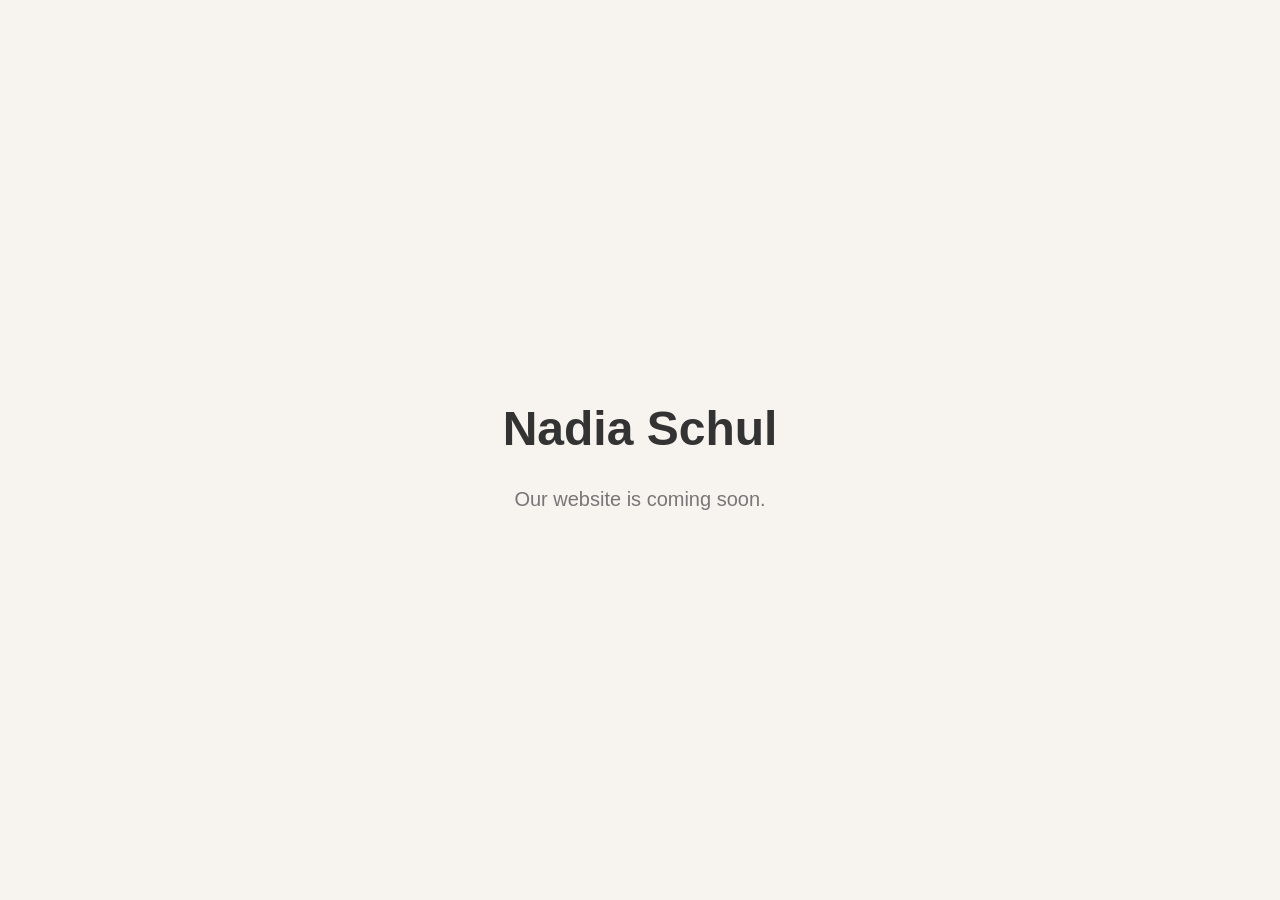
==== index.html @ a3473333 "Update HTML structure and styling" ====
<!DOCTYPE html>
<html lang="en">
<head>
  <meta charset="UTF-8">
  <meta name="viewport"
        content="width=device-width, initial-scale=1">
  <title>Nadia Schul</title>
  <style>
    body {
      margin: 0;
      min-height: 100vh;
      display: flex;
      align-items: center;
      justify-content: center;
      background: #f7f3ee;
      color: #333;
      font-family: Arial, sans-serif;
      text-align: center;
    }
    h1 { font-size: 48px; }
    p { font-size: 20px; color: #777; }
  </style>
</head>
<body>
  <main>
    <h1>Nadia Schul</h1>
    <p>Our website is coming soon.</p>
  </main>
</body>
</html>
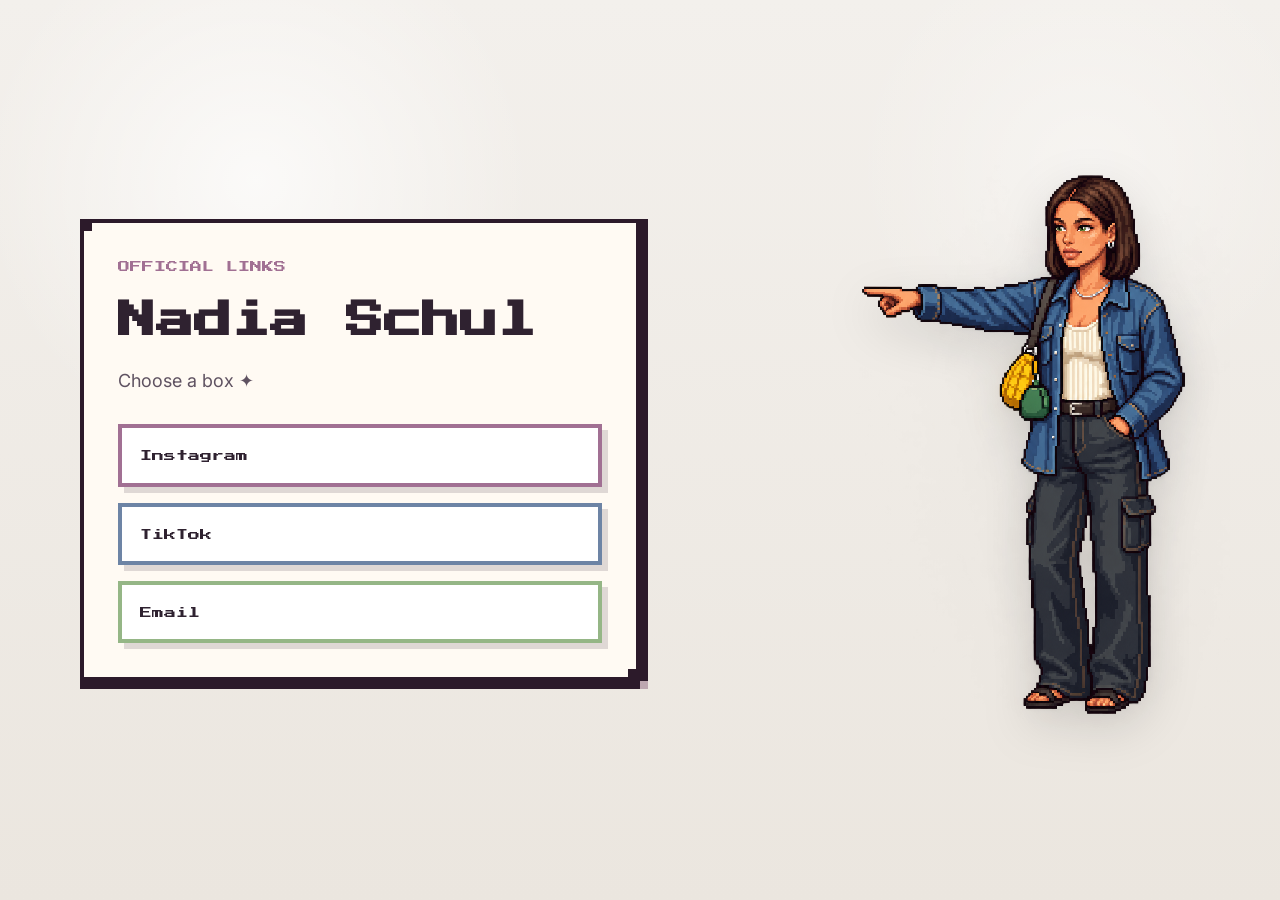
==== commit 8966a33d: "Update Nadia pixel-art landing page 2" ====
--- a/index.html
+++ b/index.html
@@ -1,30 +1,56 @@
-<!DOCTYPE html>
+<!doctype html>
 <html lang="en">
 <head>
   <meta charset="UTF-8">
-  <meta name="viewport"
-        content="width=device-width, initial-scale=1">
+  <meta name="viewport" content="width=device-width, initial-scale=1">
+  <meta name="theme-color" content="#f3f0ec">
+  <meta name="description" content="Nadia Schul — find my official social links.">
+  <meta name="robots" content="index, follow">
+  <link rel="canonical" href="https://nadiaschul.me/">
+  <link rel="icon" type="image/svg+xml" href="./favicon.svg">
+  <link rel="preconnect" href="https://fonts.googleapis.com">
+  <link rel="preconnect" href="https://fonts.gstatic.com" crossorigin>
+  <link href="https://fonts.googleapis.com/css2?family=Press+Start+2P&family=Inter:wght@400;500;600;700&display=swap" rel="stylesheet">
+  <link rel="stylesheet" href="./styles.css">
+  <meta property="og:type" content="website">
+  <meta property="og:title" content="Nadia Schul">
+  <meta property="og:description" content="Official social links for Nadia Schul.">
+  <meta property="og:url" content="https://nadiaschul.me/">
   <title>Nadia Schul</title>
-  <style>
-    body {
-      margin: 0;
-      min-height: 100vh;
-      display: flex;
-      align-items: center;
-      justify-content: center;
-      background: #f7f3ee;
-      color: #333;
-      font-family: Arial, sans-serif;
-      text-align: center;
-    }
-    h1 { font-size: 48px; }
-    p { font-size: 20px; color: #777; }
-  </style>
 </head>
 <body>
-  <main>
-    <h1>Nadia Schul</h1>
-    <p>Our website is coming soon.</p>
+  <main class="landing-page">
+    <section class="scene" aria-labelledby="main-title">
+      <div class="link-box-wrap">
+        <div class="pixel-card" role="region" aria-label="Official social links">
+          <p class="pixel-label">official links</p>
+          <h1 id="main-title">Nadia Schul</h1>
+          <p class="subtitle">Choose a box ✦</p>
+
+          <nav class="link-list" aria-label="Social media links">
+            <a class="pixel-link" href="https://www.instagram.com/nadiaschul.me/" target="_blank" rel="noopener noreferrer" aria-label="Open Instagram">
+              <span class="link-name">Instagram</span>
+            </a>
+
+            <a class="pixel-link" href="https://www.tiktok.com/@nadiaschul" target="_blank" rel="noopener noreferrer" aria-label="Open TikTok">
+              <span class="link-name">TikTok</span>
+            </a>
+
+            <a class="pixel-link" href="mailto:contact@nadiaschul.me" aria-label="Send email to contact@nadiaschul.me">
+              <span class="link-name">Email</span>
+            </a>
+          </nav>
+        </div>
+      </div>
+
+      <figure class="character-wrap">
+        <img
+          class="character"
+          src="./assets/nadia-pixel-character-transparent.png"
+          alt="Pixel-art character of Nadia pointing toward the links box"
+        >
+      </figure>
+    </section>
   </main>
 </body>
 </html>
--- a/styles.css
+++ b/styles.css
@@ -0,0 +1,225 @@
+:root {
+  color-scheme: light;
+  --bg: #f3f0ec;
+  --bg-accent: #ebe6df;
+  --ink: #2f2230;
+  --ink-soft: #5f5261;
+  --card: #fffaf3;
+  --line: #2c1a2a;
+  --shadow: #bda7b0;
+  --pink: #c89cb6;
+  --pink-dark: #a17093;
+  --gold: #e7c85f;
+  --green: #95b686;
+  --blue: #6d84a5;
+  --pixel-border: 4px;
+  --page-pad: clamp(20px, 4vw, 48px);
+  --font-ui: 'Inter', system-ui, sans-serif;
+  --font-pixel: 'Press Start 2P', monospace;
+}
+
+* { box-sizing: border-box; }
+html, body { min-height: 100%; }
+body {
+  margin: 0;
+  font-family: var(--font-ui);
+  background:
+    radial-gradient(circle at 20% 20%, rgba(255,255,255,.7), transparent 22%),
+    radial-gradient(circle at 85% 18%, rgba(255,255,255,.35), transparent 18%),
+    linear-gradient(180deg, var(--bg) 0%, var(--bg-accent) 100%);
+  color: var(--ink);
+}
+
+a {
+  color: inherit;
+  text-decoration: none;
+}
+
+a:focus-visible {
+  outline: 3px solid var(--pink-dark);
+  outline-offset: 4px;
+}
+
+.landing-page {
+  min-height: 100vh;
+  display: grid;
+  place-items: center;
+  padding: var(--page-pad);
+}
+
+.scene {
+  width: min(1180px, 100%);
+  display: grid;
+  grid-template-columns: minmax(320px, 620px) minmax(220px, 1fr);
+  align-items: center;
+  gap: clamp(24px, 4vw, 48px);
+}
+
+.link-box-wrap {
+  display: flex;
+  justify-content: center;
+}
+
+.pixel-card {
+  width: min(100%, 560px);
+  background: var(--card);
+  padding: clamp(22px, 3vw, 34px);
+  border: var(--pixel-border) solid var(--line);
+  box-shadow:
+    8px 0 0 0 var(--line),
+    0 8px 0 0 var(--line),
+    8px 8px 0 0 var(--shadow);
+  position: relative;
+}
+
+.pixel-card::before,
+.pixel-card::after {
+  content: '';
+  position: absolute;
+  width: 12px;
+  height: 12px;
+  background: var(--line);
+}
+
+.pixel-card::before { top: -4px; left: -4px; }
+.pixel-card::after { bottom: -4px; right: -4px; }
+
+.pixel-label {
+  margin: 0 0 18px;
+  font-family: var(--font-pixel);
+  font-size: clamp(10px, 1.2vw, 12px);
+  line-height: 1.8;
+  color: var(--pink-dark);
+  text-transform: uppercase;
+}
+
+h1 {
+  margin: 0;
+  font-family: var(--font-pixel);
+  font-size: clamp(24px, 3.2vw, 38px);
+  line-height: 1.35;
+}
+
+.subtitle {
+  margin: 18px 0 28px;
+  font-size: clamp(14px, 1.8vw, 18px);
+  line-height: 1.7;
+  color: var(--ink-soft);
+}
+
+.link-list {
+  display: grid;
+  gap: 16px;
+}
+
+.pixel-link {
+  display: grid;
+  gap: 8px;
+  padding: 18px 18px 16px;
+  background: #fff;
+  border: var(--pixel-border) solid var(--line);
+  box-shadow: 6px 6px 0 0 rgba(44, 26, 42, .15);
+  transition: transform .18s ease, box-shadow .18s ease, background-color .18s ease;
+}
+
+.pixel-link:hover {
+  transform: translate(-2px, -2px);
+  box-shadow: 10px 10px 0 0 rgba(44, 26, 42, .18);
+  background: #fffdf8;
+}
+
+.pixel-link:nth-child(1) {
+  border-color: var(--pink-dark);
+}
+
+.pixel-link:nth-child(2) {
+  border-color: var(--blue);
+}
+
+.pixel-link:nth-child(3) {
+  border-color: var(--green);
+}
+
+.link-name {
+  font-family: var(--font-pixel);
+  font-size: 12px;
+  line-height: 1.7;
+}
+
+.link-value {
+  font-size: clamp(14px, 1.7vw, 17px);
+  color: var(--ink-soft);
+  word-break: break-word;
+}
+
+.character-wrap {
+  margin: 0;
+  display: flex;
+  justify-content: flex-end;
+  align-items: center;
+}
+
+.character {
+  width: min(100%, 380px);
+  height: auto;
+  display: block;
+  image-rendering: pixelated;
+  image-rendering: crisp-edges;
+  filter: drop-shadow(0 16px 24px rgba(0, 0, 0, .12));
+}
+
+@media (max-width: 920px) {
+  .scene {
+    grid-template-columns: 1fr;
+    justify-items: center;
+    gap: 20px;
+  }
+
+  .link-box-wrap {
+    order: 1;
+    width: 100%;
+  }
+
+  .character-wrap {
+    order: 2;
+    justify-content: center;
+  }
+
+  .character {
+    width: min(100%, 300px);
+  }
+}
+
+@media (max-width: 560px) {
+  .landing-page {
+    padding: 16px;
+  }
+
+  .pixel-card {
+    padding: 20px 16px 18px;
+    box-shadow:
+      6px 0 0 0 var(--line),
+      0 6px 0 0 var(--line),
+      6px 6px 0 0 var(--shadow);
+  }
+
+  .link-name {
+    font-size: 11px;
+  }
+
+  .subtitle {
+    margin-bottom: 22px;
+  }
+
+  .pixel-link {
+    padding: 16px 14px 14px;
+  }
+}
+
+@media (prefers-reduced-motion: reduce) {
+  *, *::before, *::after {
+    animation: none !important;
+    transition: none !important;
+    scroll-behavior: auto !important;
+  }
+}
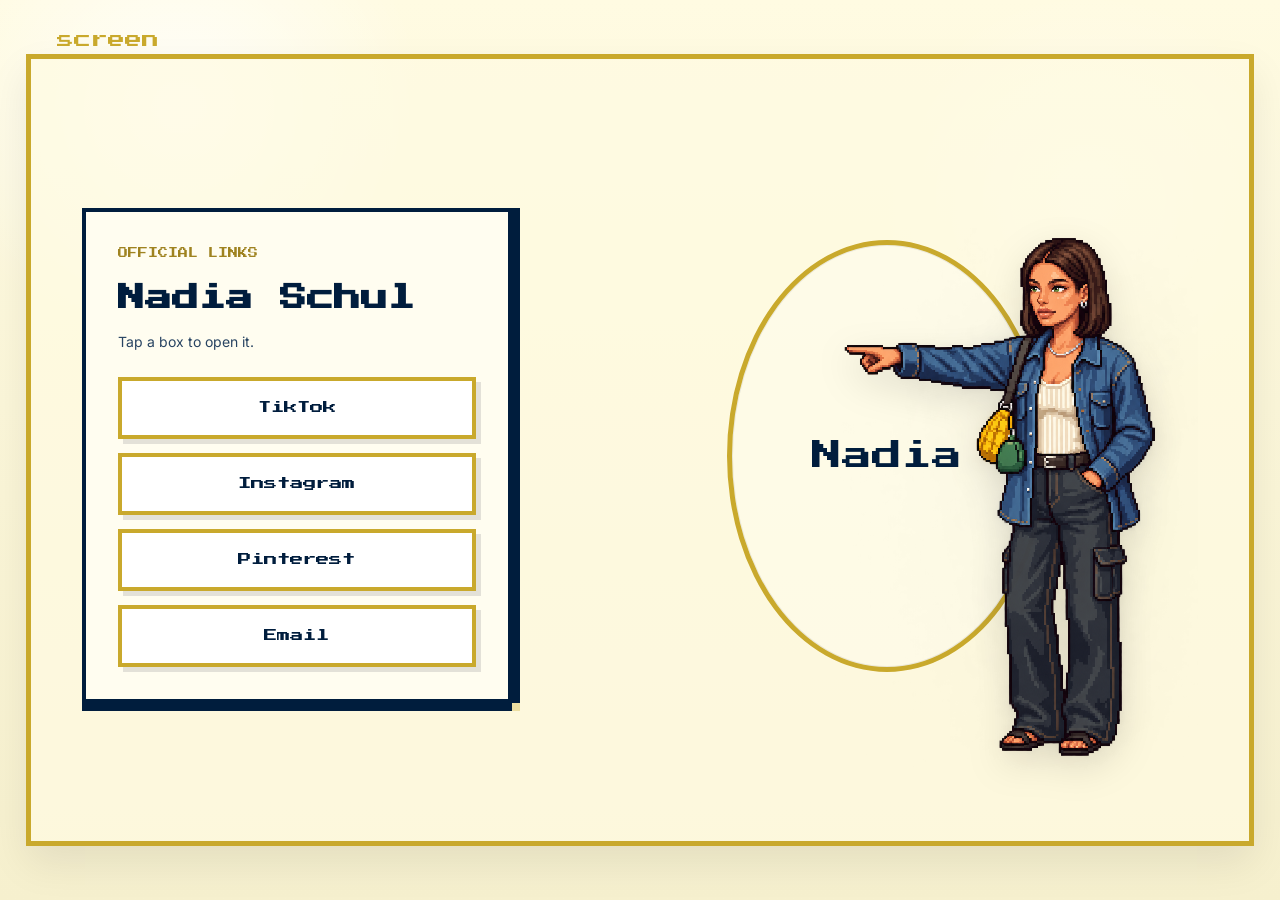
==== commit 5dff171f: "Update Nadia website to v6 with new palette" ====
--- a/index.html
+++ b/index.html
@@ -3,8 +3,8 @@
 <head>
   <meta charset="UTF-8">
   <meta name="viewport" content="width=device-width, initial-scale=1">
-  <meta name="theme-color" content="#f3f0ec">
-  <meta name="description" content="Nadia Schul — find my official social links.">
+  <meta name="theme-color" content="#000814">
+  <meta name="description" content="Nadia Schul — official social links.">
   <meta name="robots" content="index, follow">
   <link rel="canonical" href="https://nadiaschul.me/">
   <link rel="icon" type="image/svg+xml" href="./favicon.svg">
@@ -20,36 +20,54 @@
 </head>
 <body>
   <main class="landing-page">
-    <section class="scene" aria-labelledby="main-title">
-      <div class="link-box-wrap">
-        <div class="pixel-card" role="region" aria-label="Official social links">
-          <p class="pixel-label">official links</p>
-          <h1 id="main-title">Nadia Schul</h1>
-          <p class="subtitle">Choose a box ✦</p>
+    <section class="screen-frame" aria-labelledby="main-title">
+      <div class="screen-label">screen</div>
 
-          <nav class="link-list" aria-label="Social media links">
-            <a class="pixel-link" href="https://www.instagram.com/nadiaschul.me/" target="_blank" rel="noopener noreferrer" aria-label="Open Instagram">
-              <span class="link-name">Instagram</span>
-            </a>
+      <div class="scene-grid">
+        <section class="links-panel">
+          <div class="pixel-card" role="region" aria-label="Official social links">
+            <p class="pixel-label">official links</p>
+            <h1 id="main-title">Nadia Schul</h1>
+            <p class="panel-subtitle">Tap a box to open it.</p>
 
-            <a class="pixel-link" href="https://www.tiktok.com/@nadiaschul" target="_blank" rel="noopener noreferrer" aria-label="Open TikTok">
-              <span class="link-name">TikTok</span>
-            </a>
+            <nav class="link-list" aria-label="Social media links">
+              <a class="pixel-link" href="https://www.tiktok.com/@nadiaschul" target="_blank" rel="noopener noreferrer" aria-label="Open TikTok">
+                <span class="link-name">TikTok</span>
+              </a>
 
-            <a class="pixel-link" href="mailto:contact@nadiaschul.me" aria-label="Send email to contact@nadiaschul.me">
-              <span class="link-name">Email</span>
-            </a>
-          </nav>
-        </div>
+              <a class="pixel-link" href="https://www.instagram.com/nadiaschul.me/" target="_blank" rel="noopener noreferrer" aria-label="Open Instagram">
+                <span class="link-name">Instagram</span>
+              </a>
+
+              <a class="pixel-link" href="https://www.pinterest.com/NadiaSchul/" target="_blank" rel="noopener noreferrer" aria-label="Open Pinterest">
+                <span class="link-name">Pinterest</span>
+              </a>
+
+              <a class="pixel-link" href="mailto:contact@nadiaschul.me" aria-label="Send email to contact@nadiaschul.me">
+                <span class="link-name">Email</span>
+              </a>
+            </nav>
+          </div>
+        </section>
+
+        <aside class="nadia-panel" aria-label="Nadia panel">
+          <div class="nadia-oval" aria-hidden="true">
+            <span>Nadia</span>
+          </div>
+
+          <img
+            class="desktop-character"
+            src="./assets/nadia-pixel-character-transparent.png"
+            alt="Pixel-art character of Nadia pointing toward the links"
+          >
+
+          <img
+            class="mobile-character"
+            src="./assets/nadia-pixel-character-mobile-up-transparent.png"
+            alt="Pixel-art character of Nadia pointing upward"
+          >
+        </aside>
       </div>
-
-      <figure class="character-wrap">
-        <img
-          class="character"
-          src="./assets/nadia-pixel-character-transparent.png"
-          alt="Pixel-art character of Nadia pointing toward the links box"
-        >
-      </figure>
     </section>
   </main>
 </body>
--- a/styles.css
+++ b/styles.css
@@ -1,21 +1,18 @@
 :root {
   color-scheme: light;
-  --bg: #f3f0ec;
-  --bg-accent: #ebe6df;
-  --ink: #2f2230;
-  --ink-soft: #5f5261;
-  --card: #fffaf3;
-  --line: #2c1a2a;
-  --shadow: #bda7b0;
-  --pink: #c89cb6;
-  --pink-dark: #a17093;
-  --gold: #e7c85f;
-  --green: #95b686;
-  --blue: #6d84a5;
-  --pixel-border: 4px;
-  --page-pad: clamp(20px, 4vw, 48px);
+  --bg: #fffbe2;
+  --bg-accent: #f6f0ce;
+  --card: #fffdf0;
+  --ink: #001d3d;
+  --ink-soft: #284462;
+  --line: #c9a92c;
+  --line-dark: #9f8320;
+  --deep: #000814;
+  --shadow: rgba(0, 8, 20, 0.16);
+  --page-pad: clamp(14px, 2vw, 28px);
   --font-ui: 'Inter', system-ui, sans-serif;
   --font-pixel: 'Press Start 2P', monospace;
+  --pixel-border: 4px;
 }
 
 * { box-sizing: border-box; }
@@ -23,20 +20,16 @@
 body {
   margin: 0;
   font-family: var(--font-ui);
+  color: var(--ink);
   background:
-    radial-gradient(circle at 20% 20%, rgba(255,255,255,.7), transparent 22%),
-    radial-gradient(circle at 85% 18%, rgba(255,255,255,.35), transparent 18%),
+    radial-gradient(circle at 14% 12%, rgba(255,255,255,.82), transparent 18%),
+    radial-gradient(circle at 85% 22%, rgba(255,255,255,.4), transparent 16%),
     linear-gradient(180deg, var(--bg) 0%, var(--bg-accent) 100%);
-  color: var(--ink);
-}
-
-a {
-  color: inherit;
-  text-decoration: none;
-}
-
+}
+
+a { color: inherit; text-decoration: none; }
 a:focus-visible {
-  outline: 3px solid var(--pink-dark);
+  outline: 3px solid var(--deep);
   outline-offset: 4px;
 }
 
@@ -47,172 +40,211 @@
   padding: var(--page-pad);
 }
 
-.scene {
-  width: min(1180px, 100%);
-  display: grid;
-  grid-template-columns: minmax(320px, 620px) minmax(220px, 1fr);
+.screen-frame {
+  width: min(1320px, 100%);
+  min-height: min(88vh, 900px);
+  border: 5px solid var(--line);
+  position: relative;
+  padding: clamp(48px, 6vw, 84px) clamp(22px, 4vw, 68px) clamp(26px, 3vw, 42px);
+  background: rgba(255, 251, 226, 0.72);
+  box-shadow: 0 18px 38px rgba(0, 8, 20, 0.08);
+}
+
+.screen-label {
+  position: absolute;
+  top: -28px;
+  left: 18px;
+  font-family: var(--font-pixel);
+  font-size: clamp(12px, 1.35vw, 17px);
+  color: var(--line);
+  background: transparent;
+  padding-inline: 8px;
+}
+
+.scene-grid {
+  min-height: 100%;
+  display: grid;
+  grid-template-columns: minmax(320px, 430px) minmax(360px, 1fr);
   align-items: center;
-  gap: clamp(24px, 4vw, 48px);
-}
-
-.link-box-wrap {
-  display: flex;
-  justify-content: center;
-}
+  gap: clamp(22px, 5vw, 96px);
+}
+
+.links-panel { display: flex; justify-content: center; }
 
 .pixel-card {
-  width: min(100%, 560px);
+  width: min(100%, 430px);
   background: var(--card);
-  padding: clamp(22px, 3vw, 34px);
-  border: var(--pixel-border) solid var(--line);
+  padding: clamp(22px, 3vw, 32px);
+  border: var(--pixel-border) solid var(--ink);
   box-shadow:
-    8px 0 0 0 var(--line),
-    0 8px 0 0 var(--line),
-    8px 8px 0 0 var(--shadow);
-  position: relative;
-}
-
-.pixel-card::before,
-.pixel-card::after {
-  content: '';
-  position: absolute;
-  width: 12px;
-  height: 12px;
-  background: var(--line);
-}
-
-.pixel-card::before { top: -4px; left: -4px; }
-.pixel-card::after { bottom: -4px; right: -4px; }
+    8px 0 0 0 var(--ink),
+    0 8px 0 0 var(--ink),
+    8px 8px 0 0 rgba(201, 169, 44, 0.34);
+}
 
 .pixel-label {
-  margin: 0 0 18px;
-  font-family: var(--font-pixel);
-  font-size: clamp(10px, 1.2vw, 12px);
+  margin: 0 0 16px;
+  font-family: var(--font-pixel);
+  font-size: 10px;
   line-height: 1.8;
-  color: var(--pink-dark);
+  color: var(--line-dark);
   text-transform: uppercase;
 }
 
 h1 {
   margin: 0;
   font-family: var(--font-pixel);
-  font-size: clamp(24px, 3.2vw, 38px);
-  line-height: 1.35;
-}
-
-.subtitle {
-  margin: 18px 0 28px;
-  font-size: clamp(14px, 1.8vw, 18px);
-  line-height: 1.7;
+  font-size: clamp(20px, 2.1vw, 28px);
+  line-height: 1.5;
+  color: var(--ink);
+}
+
+.panel-subtitle {
+  margin: 12px 0 24px;
+  font-size: 14px;
+  line-height: 1.6;
   color: var(--ink-soft);
 }
 
-.link-list {
-  display: grid;
-  gap: 16px;
-}
+.link-list { display: grid; gap: 14px; }
 
 .pixel-link {
-  display: grid;
-  gap: 8px;
-  padding: 18px 18px 16px;
-  background: #fff;
+  display: flex;
+  align-items: center;
+  justify-content: center;
+  min-height: 62px;
+  padding: 12px 16px;
+  background: #ffffff;
   border: var(--pixel-border) solid var(--line);
-  box-shadow: 6px 6px 0 0 rgba(44, 26, 42, .15);
-  transition: transform .18s ease, box-shadow .18s ease, background-color .18s ease;
+  box-shadow: 5px 5px 0 0 rgba(0, 8, 20, .11);
+  transition: transform .18s ease, box-shadow .18s ease, background-color .18s ease, border-color .18s ease;
 }
 
 .pixel-link:hover {
   transform: translate(-2px, -2px);
-  box-shadow: 10px 10px 0 0 rgba(44, 26, 42, .18);
-  background: #fffdf8;
-}
-
-.pixel-link:nth-child(1) {
-  border-color: var(--pink-dark);
-}
-
-.pixel-link:nth-child(2) {
-  border-color: var(--blue);
-}
-
-.pixel-link:nth-child(3) {
-  border-color: var(--green);
+  box-shadow: 9px 9px 0 0 rgba(0, 8, 20, .16);
+  background: #fffee8;
+  border-color: var(--ink);
 }
 
 .link-name {
   font-family: var(--font-pixel);
-  font-size: 12px;
-  line-height: 1.7;
-}
-
-.link-value {
-  font-size: clamp(14px, 1.7vw, 17px);
-  color: var(--ink-soft);
-  word-break: break-word;
-}
-
-.character-wrap {
-  margin: 0;
-  display: flex;
-  justify-content: flex-end;
-  align-items: center;
-}
-
-.character {
-  width: min(100%, 380px);
+  font-size: clamp(11px, 1.05vw, 15px);
+  line-height: 1.5;
+  text-align: center;
+  color: var(--ink);
+}
+
+.nadia-panel {
+  position: relative;
+  min-height: 640px;
+  display: grid;
+  place-items: center;
+}
+
+.nadia-oval {
+  width: min(320px, 72%);
+  aspect-ratio: .74;
+  border: 5px solid var(--line);
+  border-radius: 50%;
+  display: grid;
+  place-items: center;
+  color: var(--ink);
+  background: rgba(255,255,255,.24);
+  box-shadow: inset 0 0 0 1px rgba(0, 29, 61, .08);
+}
+
+.nadia-oval span {
+  font-family: var(--font-pixel);
+  font-size: clamp(19px, 2.35vw, 30px);
+  text-align: center;
+}
+
+.desktop-character {
+  position: absolute;
+  right: 0;
+  bottom: 0;
+  width: min(365px, 62%);
   height: auto;
-  display: block;
   image-rendering: pixelated;
   image-rendering: crisp-edges;
-  filter: drop-shadow(0 16px 24px rgba(0, 0, 0, .12));
-}
+  filter: drop-shadow(0 12px 18px rgba(0,0,0,.11));
+}
+
+.mobile-character { display: none; }
 
 @media (max-width: 920px) {
-  .scene {
+  .screen-frame {
+    min-height: auto;
+    padding: 42px 16px 20px;
+  }
+
+  .screen-label {
+    top: -24px;
+    left: 10px;
+    font-size: 11px;
+    padding-inline: 4px;
+  }
+
+  .scene-grid {
     grid-template-columns: 1fr;
-    justify-items: center;
-    gap: 20px;
-  }
-
-  .link-box-wrap {
-    order: 1;
-    width: 100%;
-  }
-
-  .character-wrap {
+    gap: 24px;
+  }
+
+  .links-panel { order: 1; }
+
+  .nadia-panel {
     order: 2;
+    min-height: auto;
+    display: flex;
     justify-content: center;
   }
 
-  .character {
-    width: min(100%, 300px);
-  }
-}
-
-@media (max-width: 560px) {
-  .landing-page {
-    padding: 16px;
+  .nadia-oval,
+  .desktop-character { display: none; }
+
+  .mobile-character {
+    display: block;
+    width: min(100%, 320px);
+    height: auto;
+    image-rendering: pixelated;
+    image-rendering: crisp-edges;
+    filter: drop-shadow(0 8px 14px rgba(0,0,0,.08));
+  }
+}
+
+@media (max-width: 520px) {
+  .landing-page { padding: 10px; }
+
+  .screen-frame {
+    border-width: 4px;
+    padding: 34px 12px 18px;
   }
 
   .pixel-card {
-    padding: 20px 16px 18px;
+    padding: 18px 12px 16px;
     box-shadow:
-      6px 0 0 0 var(--line),
-      0 6px 0 0 var(--line),
-      6px 6px 0 0 var(--shadow);
-  }
-
-  .link-name {
-    font-size: 11px;
-  }
-
-  .subtitle {
-    margin-bottom: 22px;
+      6px 0 0 0 var(--ink),
+      0 6px 0 0 var(--ink),
+      6px 6px 0 0 rgba(201, 169, 44, 0.34);
+  }
+
+  h1 { font-size: 18px; }
+
+  .panel-subtitle {
+    font-size: 13px;
+    margin: 10px 0 18px;
   }
 
   .pixel-link {
-    padding: 16px 14px 14px;
+    min-height: 56px;
+    padding: 10px;
+  }
+
+  .link-name { font-size: 10px; }
+
+  .mobile-character {
+    width: min(100%, 280px);
   }
 }
 
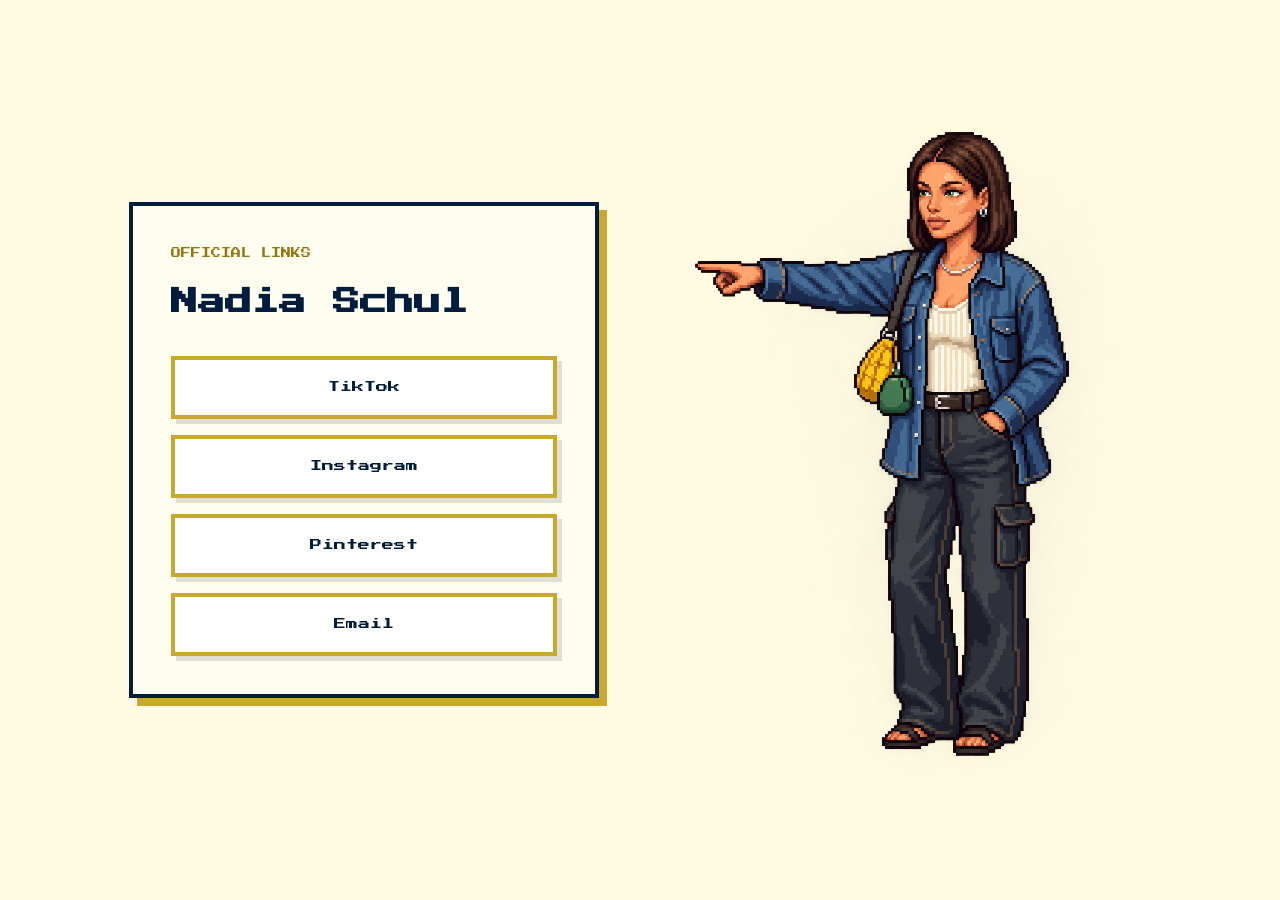
==== commit de47ffd3: "V6" ====
--- a/index.html
+++ b/index.html
@@ -3,7 +3,7 @@
 <head>
   <meta charset="UTF-8">
   <meta name="viewport" content="width=device-width, initial-scale=1">
-  <meta name="theme-color" content="#000814">
+  <meta name="theme-color" content="#FFFBE2">
   <meta name="description" content="Nadia Schul — official social links.">
   <meta name="robots" content="index, follow">
   <link rel="canonical" href="https://nadiaschul.me/">
@@ -20,53 +20,22 @@
 </head>
 <body>
   <main class="landing-page">
-    <section class="screen-frame" aria-labelledby="main-title">
-      <div class="screen-label">screen</div>
-
-      <div class="scene-grid">
-        <section class="links-panel">
-          <div class="pixel-card" role="region" aria-label="Official social links">
-            <p class="pixel-label">official links</p>
-            <h1 id="main-title">Nadia Schul</h1>
-            <p class="panel-subtitle">Tap a box to open it.</p>
-
-            <nav class="link-list" aria-label="Social media links">
-              <a class="pixel-link" href="https://www.tiktok.com/@nadiaschul" target="_blank" rel="noopener noreferrer" aria-label="Open TikTok">
-                <span class="link-name">TikTok</span>
-              </a>
-
-              <a class="pixel-link" href="https://www.instagram.com/nadiaschul.me/" target="_blank" rel="noopener noreferrer" aria-label="Open Instagram">
-                <span class="link-name">Instagram</span>
-              </a>
-
-              <a class="pixel-link" href="https://www.pinterest.com/NadiaSchul/" target="_blank" rel="noopener noreferrer" aria-label="Open Pinterest">
-                <span class="link-name">Pinterest</span>
-              </a>
-
-              <a class="pixel-link" href="mailto:contact@nadiaschul.me" aria-label="Send email to contact@nadiaschul.me">
-                <span class="link-name">Email</span>
-              </a>
-            </nav>
-          </div>
-        </section>
-
-        <aside class="nadia-panel" aria-label="Nadia panel">
-          <div class="nadia-oval" aria-hidden="true">
-            <span>Nadia</span>
-          </div>
-
-          <img
-            class="desktop-character"
-            src="./assets/nadia-pixel-character-transparent.png"
-            alt="Pixel-art character of Nadia pointing toward the links"
-          >
-
-          <img
-            class="mobile-character"
-            src="./assets/nadia-pixel-character-mobile-up-transparent.png"
-            alt="Pixel-art character of Nadia pointing upward"
-          >
-        </aside>
+    <section class="scene-grid" aria-labelledby="main-title">
+      <div class="links-panel">
+        <div class="pixel-card">
+          <p class="pixel-label">OFFICIAL LINKS</p>
+          <h1 id="main-title">Nadia Schul</h1>
+          <nav class="link-list" aria-label="Social media links">
+            <a class="pixel-link" href="https://www.tiktok.com/@nadiaschul" target="_blank" rel="noopener noreferrer">TikTok</a>
+            <a class="pixel-link" href="https://www.instagram.com/nadiaschul.me/" target="_blank" rel="noopener noreferrer">Instagram</a>
+            <a class="pixel-link" href="https://www.pinterest.com/NadiaSchul/" target="_blank" rel="noopener noreferrer">Pinterest</a>
+            <a class="pixel-link" href="mailto:contact@nadiaschul.me" aria-label="Email Nadia Schul">Email</a>
+          </nav>
+        </div>
+      </div>
+      <div class="character-panel">
+        <img class="desktop-character" src="./assets/nadia-pixel-character-transparent.png" alt="Pixel-art Nadia pointing toward the links" width="1024" height="1536">
+        <img class="mobile-character" src="./assets/nadia-pixel-character-mobile-up-transparent.png" alt="Pixel-art Nadia pointing up to the links" width="1024" height="1536">
       </div>
     </section>
   </main>
--- a/styles.css
+++ b/styles.css
@@ -1,257 +1,130 @@
 :root {
-  color-scheme: light;
-  --bg: #fffbe2;
-  --bg-accent: #f6f0ce;
-  --card: #fffdf0;
-  --ink: #001d3d;
-  --ink-soft: #284462;
-  --line: #c9a92c;
-  --line-dark: #9f8320;
-  --deep: #000814;
-  --shadow: rgba(0, 8, 20, 0.16);
-  --page-pad: clamp(14px, 2vw, 28px);
-  --font-ui: 'Inter', system-ui, sans-serif;
-  --font-pixel: 'Press Start 2P', monospace;
-  --pixel-border: 4px;
+  --night: #000814;
+  --navy: #001d3d;
+  --gold: #c9a92c;
+  --cream: #fffbe2;
+  --font-pixel: 'Press Start 2P', ui-monospace, monospace;
+  --font-body: 'Inter', system-ui, sans-serif;
 }
 
-* { box-sizing: border-box; }
-html, body { min-height: 100%; }
+*, *::before, *::after { box-sizing: border-box; }
+html { min-height: 100%; }
 body {
+  min-height: 100%;
   margin: 0;
-  font-family: var(--font-ui);
-  color: var(--ink);
-  background:
-    radial-gradient(circle at 14% 12%, rgba(255,255,255,.82), transparent 18%),
-    radial-gradient(circle at 85% 22%, rgba(255,255,255,.4), transparent 16%),
-    linear-gradient(180deg, var(--bg) 0%, var(--bg-accent) 100%);
-}
-
-a { color: inherit; text-decoration: none; }
-a:focus-visible {
-  outline: 3px solid var(--deep);
-  outline-offset: 4px;
+  color: var(--navy);
+  background: var(--cream);
+  font-family: var(--font-body);
 }
 
 .landing-page {
   min-height: 100vh;
-  display: grid;
-  place-items: center;
-  padding: var(--page-pad);
-}
-
-.screen-frame {
-  width: min(1320px, 100%);
-  min-height: min(88vh, 900px);
-  border: 5px solid var(--line);
-  position: relative;
-  padding: clamp(48px, 6vw, 84px) clamp(22px, 4vw, 68px) clamp(26px, 3vw, 42px);
-  background: rgba(255, 251, 226, 0.72);
-  box-shadow: 0 18px 38px rgba(0, 8, 20, 0.08);
-}
-
-.screen-label {
-  position: absolute;
-  top: -28px;
-  left: 18px;
-  font-family: var(--font-pixel);
-  font-size: clamp(12px, 1.35vw, 17px);
-  color: var(--line);
-  background: transparent;
-  padding-inline: 8px;
+  min-height: 100svh;
+  display: flex;
+  justify-content: center;
+  align-items: center;
+  padding: clamp(28px, 5vw, 72px);
 }
 
 .scene-grid {
-  min-height: 100%;
+  width: min(1070px, 100%);
   display: grid;
-  grid-template-columns: minmax(320px, 430px) minmax(360px, 1fr);
+  grid-template-columns: minmax(0, 470px) minmax(0, 500px);
+  justify-content: center;
   align-items: center;
-  gap: clamp(22px, 5vw, 96px);
+  column-gap: clamp(26px, 4vw, 75px);
 }
 
-.links-panel { display: flex; justify-content: center; }
+.links-panel { display: flex; justify-content: center; min-width: 0; }
 
 .pixel-card {
-  width: min(100%, 430px);
-  background: var(--card);
-  padding: clamp(22px, 3vw, 32px);
-  border: var(--pixel-border) solid var(--ink);
-  box-shadow:
-    8px 0 0 0 var(--ink),
-    0 8px 0 0 var(--ink),
-    8px 8px 0 0 rgba(201, 169, 44, 0.34);
+  width: 100%;
+  padding: clamp(24px, 3vw, 38px);
+  border: 4px solid var(--navy);
+  background: #fffdf0;
+  box-shadow: 8px 8px 0 var(--gold);
 }
 
 .pixel-label {
-  margin: 0 0 16px;
+  margin: 0 0 18px;
+  color: #94770f;
   font-family: var(--font-pixel);
   font-size: 10px;
   line-height: 1.8;
-  color: var(--line-dark);
-  text-transform: uppercase;
 }
 
 h1 {
-  margin: 0;
+  margin: 0 0 32px;
   font-family: var(--font-pixel);
-  font-size: clamp(20px, 2.1vw, 28px);
-  line-height: 1.5;
-  color: var(--ink);
+  font-size: clamp(19px, 2.3vw, 27px);
+  line-height: 1.6;
 }
 
-.panel-subtitle {
-  margin: 12px 0 24px;
-  font-size: 14px;
-  line-height: 1.6;
-  color: var(--ink-soft);
-}
-
-.link-list { display: grid; gap: 14px; }
+.link-list { display: grid; gap: 16px; }
 
 .pixel-link {
+  min-height: 63px;
   display: flex;
   align-items: center;
   justify-content: center;
-  min-height: 62px;
-  padding: 12px 16px;
-  background: #ffffff;
-  border: var(--pixel-border) solid var(--line);
-  box-shadow: 5px 5px 0 0 rgba(0, 8, 20, .11);
-  transition: transform .18s ease, box-shadow .18s ease, background-color .18s ease, border-color .18s ease;
+  padding: 14px 10px;
+  border: 4px solid var(--gold);
+  color: var(--navy);
+  background: #fff;
+  box-shadow: 5px 5px 0 rgba(0, 8, 20, .12);
+  text-align: center;
+  text-decoration: none;
+  font: 12px/1.6 var(--font-pixel);
+  transition: background-color .15s, transform .15s, box-shadow .15s;
 }
 
 .pixel-link:hover {
+  background: var(--cream);
   transform: translate(-2px, -2px);
-  box-shadow: 9px 9px 0 0 rgba(0, 8, 20, .16);
-  background: #fffee8;
-  border-color: var(--ink);
+  box-shadow: 7px 7px 0 rgba(0, 8, 20, .17);
+}
+.pixel-link:active { transform: translate(3px, 3px); box-shadow: 1px 1px 0 rgba(0, 8, 20, .2); }
+.pixel-link:focus-visible { outline: 3px solid var(--night); outline-offset: 4px; }
+
+.character-panel {
+  min-width: 0;
+  display: flex;
+  justify-content: center;
+  align-items: center;
 }
 
-.link-name {
-  font-family: var(--font-pixel);
-  font-size: clamp(11px, 1.05vw, 15px);
-  line-height: 1.5;
-  text-align: center;
-  color: var(--ink);
+.desktop-character,
+.mobile-character {
+  display: block;
+  height: auto;
+  max-width: 100%;
+  object-fit: contain;
+  image-rendering: pixelated;
 }
 
-.nadia-panel {
-  position: relative;
-  min-height: 640px;
-  display: grid;
-  place-items: center;
+.desktop-character { width: min(100%, 440px); max-height: min(84svh, 740px); }
+.mobile-character { display: none; }
+
+@media (max-width: 760px) {
+  .landing-page { padding: 40px 20px 24px; }
+  .scene-grid { display: flex; flex-direction: column; gap: 14px; }
+  .links-panel { width: min(100%, 460px); }
+  .pixel-card { padding: 22px 20px; box-shadow: 6px 6px 0 var(--gold); }
+  .pixel-label { margin-bottom: 14px; font-size: 9px; }
+  h1 { font-size: clamp(17px, 4vw, 22px); margin-bottom: 24px; }
+  .link-list { gap: 12px; }
+  .pixel-link { min-height: 54px; font-size: 11px; }
+  .desktop-character { display: none; }
+  .character-panel { width: 100%; }
+  .mobile-character { display: block; width: min(76vw, 290px); }
 }
 
-.nadia-oval {
-  width: min(320px, 72%);
-  aspect-ratio: .74;
-  border: 5px solid var(--line);
-  border-radius: 50%;
-  display: grid;
-  place-items: center;
-  color: var(--ink);
-  background: rgba(255,255,255,.24);
-  box-shadow: inset 0 0 0 1px rgba(0, 29, 61, .08);
-}
-
-.nadia-oval span {
-  font-family: var(--font-pixel);
-  font-size: clamp(19px, 2.35vw, 30px);
-  text-align: center;
-}
-
-.desktop-character {
-  position: absolute;
-  right: 0;
-  bottom: 0;
-  width: min(365px, 62%);
-  height: auto;
-  image-rendering: pixelated;
-  image-rendering: crisp-edges;
-  filter: drop-shadow(0 12px 18px rgba(0,0,0,.11));
-}
-
-.mobile-character { display: none; }
-
-@media (max-width: 920px) {
-  .screen-frame {
-    min-height: auto;
-    padding: 42px 16px 20px;
-  }
-
-  .screen-label {
-    top: -24px;
-    left: 10px;
-    font-size: 11px;
-    padding-inline: 4px;
-  }
-
-  .scene-grid {
-    grid-template-columns: 1fr;
-    gap: 24px;
-  }
-
-  .links-panel { order: 1; }
-
-  .nadia-panel {
-    order: 2;
-    min-height: auto;
-    display: flex;
-    justify-content: center;
-  }
-
-  .nadia-oval,
-  .desktop-character { display: none; }
-
-  .mobile-character {
-    display: block;
-    width: min(100%, 320px);
-    height: auto;
-    image-rendering: pixelated;
-    image-rendering: crisp-edges;
-    filter: drop-shadow(0 8px 14px rgba(0,0,0,.08));
-  }
-}
-
-@media (max-width: 520px) {
-  .landing-page { padding: 10px; }
-
-  .screen-frame {
-    border-width: 4px;
-    padding: 34px 12px 18px;
-  }
-
-  .pixel-card {
-    padding: 18px 12px 16px;
-    box-shadow:
-      6px 0 0 0 var(--ink),
-      0 6px 0 0 var(--ink),
-      6px 6px 0 0 rgba(201, 169, 44, 0.34);
-  }
-
-  h1 { font-size: 18px; }
-
-  .panel-subtitle {
-    font-size: 13px;
-    margin: 10px 0 18px;
-  }
-
-  .pixel-link {
-    min-height: 56px;
-    padding: 10px;
-  }
-
-  .link-name { font-size: 10px; }
-
-  .mobile-character {
-    width: min(100%, 280px);
-  }
+@media (max-width: 360px) {
+  .landing-page { padding-inline: 14px; }
+  .pixel-card { padding-inline: 14px; }
+  .pixel-link { font-size: 10px; }
 }
 
 @media (prefers-reduced-motion: reduce) {
-  *, *::before, *::after {
-    animation: none !important;
-    transition: none !important;
-    scroll-behavior: auto !important;
-  }
+  .pixel-link { transition: none; }
 }
